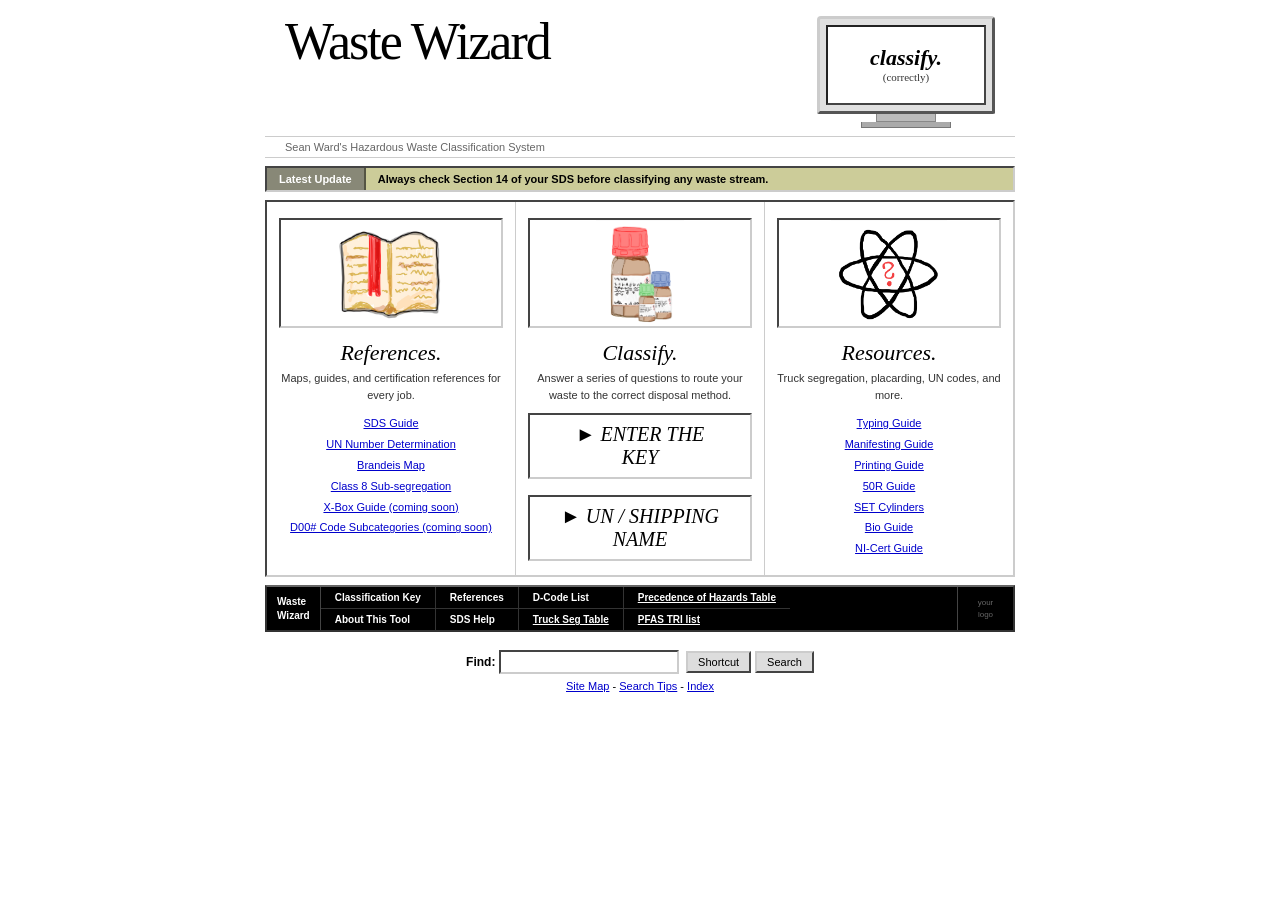
==== index.html @ a20cb72a "Update index.html" ====
<!DOCTYPE html>
<html lang="en">
<head>
  <meta charset="UTF-8">
  <title>Sean Ward's Waste Wizard Sorter</title>
  <link rel="stylesheet" href="style.css">
  <!-- Google tag (gtag.js) -->
<script async src="https://www.googletagmanager.com/gtag/js?id=G-QXPGX8X7R3"></script>
<script>
  window.dataLayer = window.dataLayer || [];
  function gtag(){dataLayer.push(arguments);}
  gtag('js', new Date());

  gtag('config', 'G-QXPGX8X7R3');
</script>
</head>
<body>

<!-- =====================================================
     HOMEPAGE
====================================================== -->
<div id="home">



  <!-- HEADER -->
  <div class="header">
    <div class="site-wordmark">Waste Wizard</div>
    <div class="header-right">
      <div class="screen-box">
        <div class="screen-inner">
          <span class="screen-hello">classify.</span>
          <span class="screen-sub">(correctly)</span>
        </div>
      </div>
      <div class="screen-stand"></div>
      <div class="screen-base"></div>
    </div>
  </div>

  <!-- DATE BAR -->
  <div class="date-bar">Sean Ward's Hazardous Waste Classification System</div>

  <!-- NEWS BAR -->
  <div class="news-bar">
    <div class="news-label">Latest Update</div>
    <div class="news-text">Always check Section 14 of your SDS before classifying any waste stream.</div>
  </div>

<!-- THREE COLUMNS -->
<div class="three-col">

  <!-- References -->
  <div class="col">
    <div class="img-slot">
      <img src="IMG_2340.jpg" style="width:100%; height:100%; object-fit:contain;">
    </div>
    <span class="col-title">References.</span>
    <span class="col-desc">Maps, guides, and certification references for every job.</span>
    <div class="col-links">
      <a href="#" onclick="openImgModal('sdshelp.jpg')">SDS Guide</a>
      <a href="#" onclick="openImgModal('unno.jpg')">UN Number Determination</a>
      <a href="#" onclick="openImgModal('brandeismap.JPG')">Brandeis Map</a>
      <a href="#" onclick="openImgModal('class8guide.jpg')">Class 8 Sub-segregation</a>
      <a href="#" onclick="openImgModal('coming_soon.png')">X-Box Guide (coming soon)</a>
      <a href="#" onclick="openImgModal('coming_soon.png')">D00# Code Subcategories (coming soon)</a>
    </div>
  </div>

  <!-- Classify / Enter -->
  <div class="col">
    <div class="img-slot">
      <img src="IMG_2346.jpg" style="width:100%; height:100%; object-fit:contain;">
    </div>
    <span class="col-title">Classify.</span>
    <span class="col-desc">Answer a series of questions to route your waste to the correct disposal method.</span>
    <div class="enter-wrap">
        <button class="enter-btn" onclick="startApp()">&#9658; ENTER THE KEY</button>
        <br><br>
        <button class="enter-btn" onclick="window.location.href='un-sorter.html'">&#9658; UN / SHIPPING NAME</button>
      </div>
  </div>

  <!-- Resources -->
  <div class="col">
    <div class="img-slot">
      <img src="atom.jpeg" style="width:100%; height:100%; object-fit:contain;">
    </div>
    <span class="col-title">Resources.</span>
    <span class="col-desc">Truck segregation, placarding, UN codes, and more.</span>
    <div class="col-links">
      <a href="#" onclick="openImgModal('typingguide.JPG')"> Typing Guide</a>
      <a href="#" onclick="openImgModal('printingguide.PNG')">Manifesting Guide</a>
      <a href="#" onclick="openImgModal('coming_soon.png')">Printing Guide</a>
      <a href="#" onclick="openImgModal('50r.jpg')">50R Guide</a>
      <a href="#" onclick="openImgModal('cyli.jpg')">SET Cylinders</a>
      <a href="#" onclick="openImgModal('bio.jpg')">Bio Guide</a>
      <a href="#" onclick="openImgModal('nicert.jpg')">NI-Cert Guide</a>
    </div>
  </div>

</div><!-- end three-col -->

  <!-- NAV BAR -->
  <div class="nav-bar">
    <div class="nav-store">
      <span class="nav-store-top">Waste<br>Wizard</span>
    </div>
    <div class="nav-links">
      <div class="nav-col">
        <span class="nav-link" onclick="startApp()">Classification Key</span>
        <span class="nav-link">About This Tool</span>
      </div>
      <div class="nav-col">
        <span class="nav-link" onclick="openImgModal('brandeismap.png')">References</span>
        <span class="nav-link">SDS Help</span>
      </div>
      <div class="nav-col">
        <span class="nav-link">D-Code List</span>
        <a class="nav-link" href="https://www.ecfr.gov/current/title-49/subtitle-B/chapter-I/subchapter-C/part-177/subpart-C/section-177.848" target="_blank">
  Truck Seg Table
</a>
      </div>
      <div class="nav-col">
        <a class="nav-link" href="https://www.ecfr.gov/current/title-49/subtitle-B/chapter-I/subchapter-C/part-173/subpart-A/section-173.2a" target="_blank">
  Precedence of Hazards Table
</a>
        <a class="nav-link" href="https://www.epa.gov/system/files/documents/2025-11/ry_2024_tri_chemical_list.pdf" target="_blank">
  PFAS TRI list
</a>
       </div>
    </div>
    <!-- Logo slot -->
    <div class="nav-logo" id="logo-slot">
      <img id="logo-img" src="">
      <div class="nav-logo-placeholder" id=“?”>your<br>logo</div>
      <input type="file" accept="image/*" onchange="loadImg(this,'logo-img','logo-label')">
    </div>
  </div>

  <!-- SEARCH -->
  <div class="search-bar">
    <label><b>Find:</b>
      <input type="text" placeholder="">
      <button>Shortcut</button><button>Search</button>
    </label>
    <div class="search-links">
      <a href="#">Site Map</a> - <a href="#">Search Tips</a> - <a href="#">Index</a>
    </div>
  </div>

</div><!-- end home -->


<!-- =====================================================
     APP — CLASSIFICATION KEY
====================================================== -->
<div id="app" style="display:none;">

  <div class="app-top-bar">
    <span class="app-top-title">Waste Wizard — Classification Key</span>
    <button class="app-top-btn" onclick="goBack()">◀ Back</button>
    <button class="app-top-btn" onclick="startOver()">↺ Start Over</button>
    <button class="app-top-btn" onclick="goHome()">🏠 Home</button>
  </div>

  <div class="app-wrap">

    <div class="breadcrumb">
      <a href="#" onclick="goHome()">Home</a> &rsaquo; Classification Key
    </div>

    <!-- QUESTION SECTION -->
    <div id="question-section">
      <div class="q-card">
        <div class="q-card-header">
          <span id="q-header-label">Question</span>
          <button id="help-btn" style="display:none;" class="help-link">? Help</button>
        </div>
        <div class="q-body">
          <div class="q-text" id="question"></div>
          <div class="answers" id="answers"></div>
        </div>
      </div>

      <div class="controls">
        <button class="ctrl-btn" onclick="goBack()">◀ Back</button>
        <button class="ctrl-btn" onclick="startOver()">↺ Start Over</button>
        <button class="ctrl-btn" onclick="goHome()">🏠 Home</button>
      </div>
    </div>

    <!-- RESULT SECTION -->
    <div id="result-section" style="display:none;">
      <div class="result-card">
        <div class="result-header">
          <span>✔ Classification Complete</span>
          <span>Result</span>
        </div>
        <div class="result-title-row">
          <span class="result-title" id="result-title"></span>
        </div>
        <div class="result-body">
          <div class="result-left">
            <h3>Disposal Details</h3>
            <div id="result-bullets-container"></div>
          </div>
          <div class="result-right">
            <h3>Notes</h3>
            <div id="result-notes"></div>
            <button class="done-btn" onclick="startOver()">↺ Start Over</button>
          </div>
        </div>
      </div>

      <div class="controls">
        <button class="ctrl-btn" onclick="goBack()">◀ Back</button>
        <button class="ctrl-btn" onclick="startOver()">↺ Start Over</button>
        <button class="ctrl-btn" onclick="goHome()">🏠 Home</button>
      </div>
    </div>

  </div><!-- end app-wrap -->
</div><!-- end app -->


<!-- HELP MODAL -->
<div id="help-modal" style="display:none;">
  <div id="help-box">
    <div id="help-titlebar">
      <span>Help</span>
      <button onclick="closeHelp()">✕</button>
    </div>
    <div id="help-text"></div>
    <div id="help-footer"><button onclick="closeHelp()">Close</button></div>
  </div>
</div>

<!-- IMAGE MODAL -->
<div id="img-modal" style="display:none;" onclick="closeImgModal()">
  <div id="img-modal-box" onclick="event.stopPropagation()">
    <div id="img-modal-titlebar">
      <span>Reference Image</span>
      <button onclick="closeImgModal()">✕</button>
    </div>
    <img id="img-modal-img" src="" alt="Reference">
    <div id="img-modal-footer"><button onclick="closeImgModal()">Close</button></div>
  </div>
</div>

<script src="script.js"></script>
</body>
</html>
---- style.css ----
/* ============================================================
   GLOBAL RESET
============================================================ */
* { box-sizing: border-box; margin: 0; padding: 0; }

body {
  background: #ffffff;
  font-family: Times New Roman, Times, serif;
  font-size: 13px;
  color: #000000;
  max-width: 750px;
  margin: 0 auto !important;
}

a { color: #0000cc; text-decoration: underline; }
a:hover { color: #cc0000; }


/* ============================================================
   HOMEPAGE — HEADER
============================================================ */
.header {
  padding: 16px 20px 8px 20px;
  display: flex;
  align-items: flex-start;
  justify-content: space-between;
  border-bottom: 1px solid #cccccc;
}

.site-wordmark {
  font-family: Times New Roman, Times, serif;
  font-size: 52px;
  font-weight: normal;
  color: #000000;
  line-height: 1;
  letter-spacing: -2px;
}

.header-right { text-align: center; }

.screen-box {
  display: inline-block;
  border: 3px solid #999999;
  border-top-color: #cccccc;
  border-left-color: #cccccc;
  border-right-color: #555555;
  border-bottom-color: #555555;
  background: #e0e0e0;
  padding: 6px;
  border-radius: 4px 4px 2px 2px;
}

.screen-inner {
  background: #ffffff;
  border: 2px solid #444444;
  border-top-color: #222222;
  border-left-color: #222222;
  width: 160px;
  height: 80px;
  display: flex;
  flex-direction: column;
  align-items: center;
  justify-content: center;
}

.screen-hello {
  font-family: Times New Roman, serif;
  font-size: 22px;
  font-style: italic;
  font-weight: bold;
  color: #000;
  line-height: 1;
}

.screen-sub {
  font-family: Times New Roman, serif;
  font-size: 11px;
  color: #333;
  margin-top: 2px;
}

.screen-stand {
  width: 60px;
  height: 8px;
  background: #bbbbbb;
  border: 1px solid #888;
  border-top: none;
  margin: 0 auto;
}

.screen-base {
  width: 90px;
  height: 6px;
  background: #aaaaaa;
  border: 1px solid #777;
  border-top: none;
  margin: 0 auto;
}

/* ============================================================
   HOMEPAGE — DATE BAR
============================================================ */
.date-bar {
  padding: 4px 20px;
  font-family: Geneva, Arial, sans-serif;
  font-size: 11px;
  color: #666666;
  border-bottom: 1px solid #cccccc;
}

/* ============================================================
   HOMEPAGE — NEWS BAR
============================================================ */
.news-bar {
  margin: 8px 0;
  border: 2px solid #888888;
  border-top-color: #444444;
  border-left-color: #444444;
  border-right-color: #cccccc;
  border-bottom-color: #cccccc;
  display: flex;
  overflow: hidden;
}

.news-label {
  background: #888877;
  color: #ffffff;
  font-family: Geneva, Arial, sans-serif;
  font-size: 11px;
  font-weight: bold;
  padding: 5px 12px;
  white-space: nowrap;
  border-right: 2px solid #555544;
}

.news-text {
  background: #cccc99;
  flex: 1;
  padding: 5px 12px;
  font-family: Geneva, Arial, sans-serif;
  font-size: 11px;
  font-weight: bold;
  color: #000000;
}

/* ============================================================
   HOMEPAGE — THREE COLUMNS
============================================================ */
.three-col {
  display: flex;
  margin: 0;
  border: 2px solid #888888;
  border-top-color: #444444;
  border-left-color: #444444;
  border-right-color: #cccccc;
  border-bottom-color: #cccccc;
  background: #ffffff;
}

.col {
  flex: 1;
  text-align: center;
  padding: 16px 12px 14px;
  border-right: 1px solid #cccccc;
}

.col:last-child { border-right: none; }

/* Image upload slot */
.img-slot {
  width: 100%;
  height: 110px;
  border: 2px solid #888888;
  border-top-color: #444444;
  border-left-color: #444444;
  border-right-color: #cccccc;
  border-bottom-color: #cccccc;
  background: none;
  display: flex;
  flex-direction: column;
  align-items: center;
  justify-content: center;
  margin-bottom: 12px;
  overflow: hidden;
  position: relative;
  cursor: pointer;
}

.img-slot img {
  width: 100%;
  height: 100%;
  object-fit: contain;
  display: block;
}

.img-slot-label {
  font-family: Geneva, Arial, sans-serif;
  font-size: 10px;
  color: #999999;
  text-align: center;
  pointer-events: none;
  line-height: 1.6;
}

.img-slot input[type=file] {
  position: absolute;
  top: 0; left: 0;
  width: 100%; height: 100%;
  opacity: 0;
  cursor: pointer;
}

.col-title {
  font-family: Times New Roman, serif;
  font-size: 22px;
  font-style: italic;
  font-weight: normal;
  color: #000000;
  display: block;
  margin-bottom: 4px;
}

.col-desc {
  font-family: Geneva, Arial, sans-serif;
  font-size: 11px;
  color: #333333;
  line-height: 1.5;
  margin-bottom: 10px;
  display: block;
}

.col-links { text-align: center; }

.col-links a {
  display: block;
  font-family: Geneva, Arial, sans-serif;
  font-size: 11px;
  color: #0000cc;
  line-height: 1.9;
  text-decoration: underline;
}

.col-links a:hover { color: #cc0000; }

/* ENTER button — big glossy red */
.enter-wrap { margin-top: 8px; }

.enter-btn {
  padding: 8px 26px;
  font-family: Times New Roman, serif;
  font-size: 20px;
  font-style: italic;
  font-weight: normal;
  color: #000000;
  background: #ffffff;
  border: 2px solid #888888;
  border-top-color: #444444;
  border-left-color: #444444;
  border-right-color: #cccccc;
  border-bottom-color: #cccccc;
  cursor: pointer;
}

.enter-btn:hover {
  background: #f0f0ff;
  color: #000066;
}

.enter-btn:active {
  border-top-color: #cccccc;
  border-left-color: #cccccc;
  border-right-color: #444444;
  border-bottom-color: #444444;
  transform: translateY(1px);
}

/* ============================================================
   HOMEPAGE — NAV BAR
============================================================ */
.nav-bar {
  margin: 8px 0;
  background: #000000;
  border: 2px solid #333333;
  border-top-color: #666666;
  display: flex;
  align-items: stretch;
}

.nav-store {
  padding: 6px 10px;
  border-right: 1px solid #444444;
  display: flex;
  align-items: center;
}

.nav-store-top {
  color: #ffffff;
  font-family: Geneva, Arial, sans-serif;
  font-size: 10px;
  font-weight: bold;
  line-height: 1.4;
}

.nav-links {
  flex: 1;
  display: flex;
  align-items: stretch;
}

.nav-col {
  display: flex;
  flex-direction: column;
  border-right: 1px solid #333333;
}

.nav-col:last-child { border-right: none; }

.nav-link {
  color: #ffffff;
  font-family: Geneva, Arial, sans-serif;
  font-size: 10px;
  font-weight: bold;
  padding: 5px 14px;
  border-bottom: 1px solid #333333;
  white-space: nowrap;
  cursor: pointer;
  background: #000000;
  display: block;
}

.nav-link:last-child { border-bottom: none; }
.nav-link:hover { background: #222244; }

/* Logo slot */
.nav-logo {
  display: flex;
  align-items: center;
  justify-content: center;
  padding: 4px 10px;
  border-left: 1px solid #444444;
  min-width: 56px;
  position: relative;
  cursor: pointer;
}

.nav-logo img {
  max-width: 44px;
  max-height: 38px;
  object-fit: contain;
  display: none;
}

.nav-logo-placeholder {
  font-family: Geneva, Arial, sans-serif;
  font-size: 8px;
  color: #666666;
  text-align: center;
  line-height: 1.4;
  pointer-events: none;
}

.nav-logo input[type=file] {
  position: absolute;
  top: 0; left: 0;
  width: 100%; height: 100%;
  opacity: 0;
  cursor: pointer;
}

/* ============================================================
   HOMEPAGE — SEARCH BAR
============================================================ */
.search-bar {
  text-align: center;
  padding: 10px 20px 14px;
  font-family: Geneva, Arial, sans-serif;
  font-size: 12px;
  color: #000;
}

.search-bar input {
  border: 2px solid #888888;
  border-top-color: #444444;
  border-left-color: #444444;
  border-right-color: #cccccc;
  border-bottom-color: #cccccc;
  padding: 3px 6px;
  font-size: 12px;
  width: 180px;
  font-family: Geneva, Arial, sans-serif;
}

.search-bar button {
  border: 2px solid #888888;
  border-top-color: #cccccc;
  border-left-color: #cccccc;
  border-right-color: #444444;
  border-bottom-color: #444444;
  background: #dddddd;
  padding: 3px 10px;
  font-family: Geneva, Arial, sans-serif;
  font-size: 11px;
  cursor: pointer;
  margin-left: 4px;
}

.search-bar button:active {
  border-top-color: #444444;
  border-left-color: #444444;
  border-right-color: #cccccc;
  border-bottom-color: #cccccc;
}

.search-links {
  margin-top: 6px;
  font-size: 11px;
}

.search-links a {
  color: #0000cc;
  font-family: Geneva, Arial, sans-serif;
}

/* ============================================================
   APP — CLASSIFICATION KEY
============================================================ */
#app {
  background: #ffffff;
  min-height: 100vh;
}

.app-top-bar {
  background: #000000;
  display: flex;
  align-items: stretch;
  border-bottom: 2px solid #444444;
}

.app-top-title {
  color: #ffffff;
  font-family: Times New Roman, serif;
  font-size: 18px;
  font-style: italic;
  padding: 7px 16px;
  flex: 1;
}

.app-top-btn {
  color: #ffffff;
  font-family: Geneva, Arial, sans-serif;
  font-size: 10px;
  font-weight: bold;
  padding: 7px 14px;
  border: none;
  border-left: 1px solid #444444;
  background: #000000;
  cursor: pointer;
  white-space: nowrap;
}

.app-top-btn:hover { background: #222244; }

.app-wrap {
  max-width: 680px;
  margin: 20px auto;
  padding: 0 20px 40px;
}

/* Breadcrumb */
.breadcrumb {
  font-family: Geneva, Arial, sans-serif;
  font-size: 10px;
  color: #888888;
  margin-bottom: 12px;
}

.breadcrumb a { color: #0000cc; }

/* Question card */
.q-card {
  border: 2px solid #888888;
  border-top-color: #444444;
  border-left-color: #444444;
  border-right-color: #cccccc;
  border-bottom-color: #cccccc;
  background: #ffffff;
  margin-bottom: 12px;
}

.q-card-header {
  background: #888877;
  color: #ffffff;
  font-family: Geneva, Arial, sans-serif;
  font-size: 11px;
  font-weight: bold;
  padding: 4px 10px;
  display: flex;
  justify-content: space-between;
  align-items: center;
}

.help-link {
  background: none;
  border: 1px solid #ccccaa;
  color: #ffffff;
  font-family: Geneva, Arial, sans-serif;
  font-size: 10px;
  padding: 1px 8px;
  cursor: pointer;
  font-weight: normal;
}

.help-link:hover { background: rgba(255,255,255,0.15); }

.q-body { padding: 16px 16px 14px; }

.q-text {
  font-family: Times New Roman, serif;
  font-size: 20px;
  font-style: italic;
  color: #000000;
  margin-bottom: 14px;
  line-height: 1.4;
}

/* Answer buttons — cream, classic beveled, clearly readable */
.answers {
  display: flex;
  flex-direction: column;
  gap: 6px;
}

.answer-btn {
  display: block;
  width: 100%;
  text-align: left;
  padding: 9px 14px;
  font-family: Geneva, Arial, sans-serif;
  font-size: 12px;
  font-weight: bold;
  color: #000000;
  background: #e8e8d8;
  border: 2px solid #888888;
  border-top-color: #ffffff;
  border-left-color: #ffffff;
  border-right-color: #555555;
  border-bottom-color: #555555;
  cursor: pointer;
  text-align: left;
}

.answer-btn:hover {
  background: #ddddef;
  color: #000066;
}

.answer-btn:active {
  border-top-color: #555555;
  border-left-color: #555555;
  border-right-color: #ffffff;
  border-bottom-color: #ffffff;
  background: #ccccdd;
}

/* Controls row */
.controls {
  display: flex;
  gap: 8px;
  margin-top: 6px;
  align-items: center;
}

.ctrl-btn {
  padding: 4px 14px;
  font-family: Geneva, Arial, sans-serif;
  font-size: 11px;
  font-weight: bold;
  color: #000000;
  background: #dddddd;
  border: 2px solid #888888;
  border-top-color: #cccccc;
  border-left-color: #cccccc;
  border-right-color: #444444;
  border-bottom-color: #444444;
  cursor: pointer;
}

.ctrl-btn:active {
  border-top-color: #444444;
  border-left-color: #444444;
  border-right-color: #cccccc;
  border-bottom-color: #cccccc;
}

/* Result card */
.result-card {
  border: 2px solid #888888;
  border-top-color: #444444;
  border-left-color: #444444;
  border-right-color: #cccccc;
  border-bottom-color: #cccccc;
  background: #ffffff;
  margin-bottom: 14px;
}

.result-header {
  background: #000080;
  color: #ffffff;
  font-family: Geneva, Arial, sans-serif;
  font-size: 11px;
  font-weight: bold;
  padding: 4px 10px;
  display: flex;
  justify-content: space-between;
}

.result-title-row {
  padding: 12px 16px 8px;
  border-bottom: 1px solid #cccccc;
}

.result-title {
  font-family: Times New Roman, serif;
  font-size: 26px;
  font-style: italic;
  color: #000080;
  display: block;
}

.result-body {
  display: flex;
}

.result-left {
  flex: 2;
  padding: 12px 16px;
  border-right: 1px solid #cccccc;
}

.result-right {
  flex: 1;
  padding: 12px 16px;
  background: #f8f8f4;
}

.result-left h3,
.result-right h3 {
  font-family: Geneva, Arial, sans-serif;
  font-size: 10px;
  font-weight: bold;
  text-transform: uppercase;
  letter-spacing: 1px;
  color: #888877;
  border-bottom: 1px solid #cccccc;
  padding-bottom: 4px;
  margin-bottom: 8px;
}

#result-bullets {
  list-style: none;
  padding: 0;
}

#result-bullets li {
  font-family: Geneva, Arial, sans-serif;
  font-size: 11px;
  padding: 4px 0;
  border-bottom: 1px dotted #cccccc;
  color: #000000;
  line-height: 1.5;
}

#result-bullets li:last-child { border-bottom: none; }

.result-right p,
.result-right div {
  font-family: Geneva, Arial, sans-serif;
  font-size: 11px;
  color: #333333;
  line-height: 1.6;
  margin-bottom: 8px;
}

.done-btn {
  display: inline-block;
  padding: 5px 16px;
  font-family: Geneva, Arial, sans-serif;
  font-size: 11px;
  font-weight: bold;
  color: #ffffff;
  background: linear-gradient(180deg, #4477ff 0%, #0000cc 40%, #000099 100%);
  border: 2px solid #0000aa;
  border-top-color: #8888ff;
  border-left-color: #8888ff;
  cursor: pointer;
  margin-top: 4px;
}

.done-btn:hover { background: linear-gradient(180deg, #6699ff 0%, #2222ee 40%, #0000bb 100%); }

/* ============================================================
   HELP MODAL
============================================================ */
#help-modal {
  position: fixed;
  top: 0; left: 0;
  width: 100%; height: 100%;
  background: rgba(0,0,0,0.45);
  display: flex;
  justify-content: center;
  align-items: center;
  z-index: 999;
}

#help-box {
  background: #ffffff;
  border: 2px solid #888888;
  border-top-color: #444444;
  border-left-color: #444444;
  border-right-color: #cccccc;
  border-bottom-color: #cccccc;
  width: 380px;
  box-shadow: 4px 4px 12px rgba(0,0,0,0.3);
}

#help-titlebar {
  background: #888877;
  color: #ffffff;
  font-family: Geneva, Arial, sans-serif;
  font-size: 11px;
  font-weight: bold;
  padding: 4px 10px;
  display: flex;
  justify-content: space-between;
  align-items: center;
}

#help-titlebar button {
  background: none;
  border: 1px solid #aaaaaa;
  color: #ffffff;
  font-size: 10px;
  padding: 1px 6px;
  cursor: pointer;
}

#help-text {
  padding: 14px 16px;
  font-family: Geneva, Arial, sans-serif;
  font-size: 12px;
  line-height: 1.6;
  color: #000000;
}

#help-footer {
  padding: 0 16px 12px;
  text-align: right;
}

#help-footer button {
  padding: 4px 14px;
  font-family: Geneva, Arial, sans-serif;
  font-size: 11px;
  background: #dddddd;
  border: 2px solid #888888;
  border-top-color: #cccccc;
  border-left-color: #cccccc;
  border-right-color: #444444;
  border-bottom-color: #444444;
  cursor: pointer;
}

/* ============================================================
   IMAGE MODAL
============================================================ */
#img-modal {
  position: fixed;
  top: 0; left: 0;
  width: 100%; height: 100%;
  background: rgba(0,0,0,0.55);
  display: flex;
  justify-content: center;
  align-items: center;
  z-index: 999;
}

#img-modal-box {
  background: #ffffff;
  border: 2px solid #888888;
  border-top-color: #444444;
  border-left-color: #444444;
  border-right-color: #cccccc;
  border-bottom-color: #cccccc;
  width: 540px;
  max-height: 82vh;
  overflow-y: auto;
  box-shadow: 4px 4px 14px rgba(0,0,0,0.35);
}

#img-modal-titlebar {
  background: #888877;
  color: #ffffff;
  font-family: Geneva, Arial, sans-serif;
  font-size: 11px;
  font-weight: bold;
  padding: 4px 10px;
  display: flex;
  justify-content: space-between;
  align-items: center;
  position: sticky;
  top: 0;
}

#img-modal-titlebar button {
  background: none;
  border: 1px solid #aaaaaa;
  color: #ffffff;
  font-size: 10px;
  padding: 1px 6px;
  cursor: pointer;
}

#img-modal-img {
  max-width: 100%;
  display: block;
  padding: 12px;
}

#img-modal-footer {
  padding: 0 12px 12px;
  text-align: right;
}

#img-modal-footer button {
  padding: 4px 14px;
  font-family: Geneva, Arial, sans-serif;
  font-size: 11px;
  background: #dddddd;
  border: 2px solid #888888;
  border-top-color: #cccccc;
  border-left-color: #cccccc;
  border-right-color: #444444;
  border-bottom-color: #444444;
  cursor: pointer;
}


/* ============================================================
   FACILITY TABS
============================================================ */
.tabs {
  display: flex;
  border-bottom: 2px solid #000080;
  padding: 0 16px;
  margin-top: 8px;
}

.tab {
  padding: 5px 16px;
  font-family: Geneva, Arial, sans-serif;
  font-size: 11px;
  font-weight: bold;
  cursor: pointer;
  background: #dddddd;
  border: 2px solid #888;
  border-top-color: #cccccc;
  border-left-color: #cccccc;
  border-right-color: #444444;
  border-bottom: none;
  color: #444444;
  margin-right: 3px;
  position: relative;
  top: 2px;
}

.tab.active {
  background: #ffffff;
  color: #000080;
  border-top-color: #444444;
  border-left-color: #444444;
  border-right-color: #cccccc;
  z-index: 1;
}

.tab:hover:not(.active) {
  background: #ccccee;
  color: #000066;
}

.tab-content {
  display: none;
  padding: 12px 16px;
}

.tab-content.active {
  display: block;
}

.facility-label {
  font-family: Geneva, Arial, sans-serif;
  font-size: 10px;
  text-transform: uppercase;
  letter-spacing: 1px;
  color: #888877;
  border-bottom: 1px solid #cccccc;
  padding-bottom: 4px;
  margin-bottom: 8px;
  font-weight: bold;
}

.tab-content ul {
  list-style: none;
  padding: 0;
}

.tab-content ul li {
  font-family: Geneva, Arial, sans-serif;
  font-size: 11px;
  padding: 4px 0;
  border-bottom: 1px dotted #cccccc;
  line-height: 1.5;
  color: #000000;
}

.tab-content ul li:last-child {
  border-bottom: none;
}

.side-by-side {
  display: flex;
  gap: 0;
}

.side-by-side .sbs-col {
  flex: 1;
  padding: 0 12px;
  border-right: 1px solid #cccccc;
}

.side-by-side .sbs-col:last-child {
  border-right: none;
}
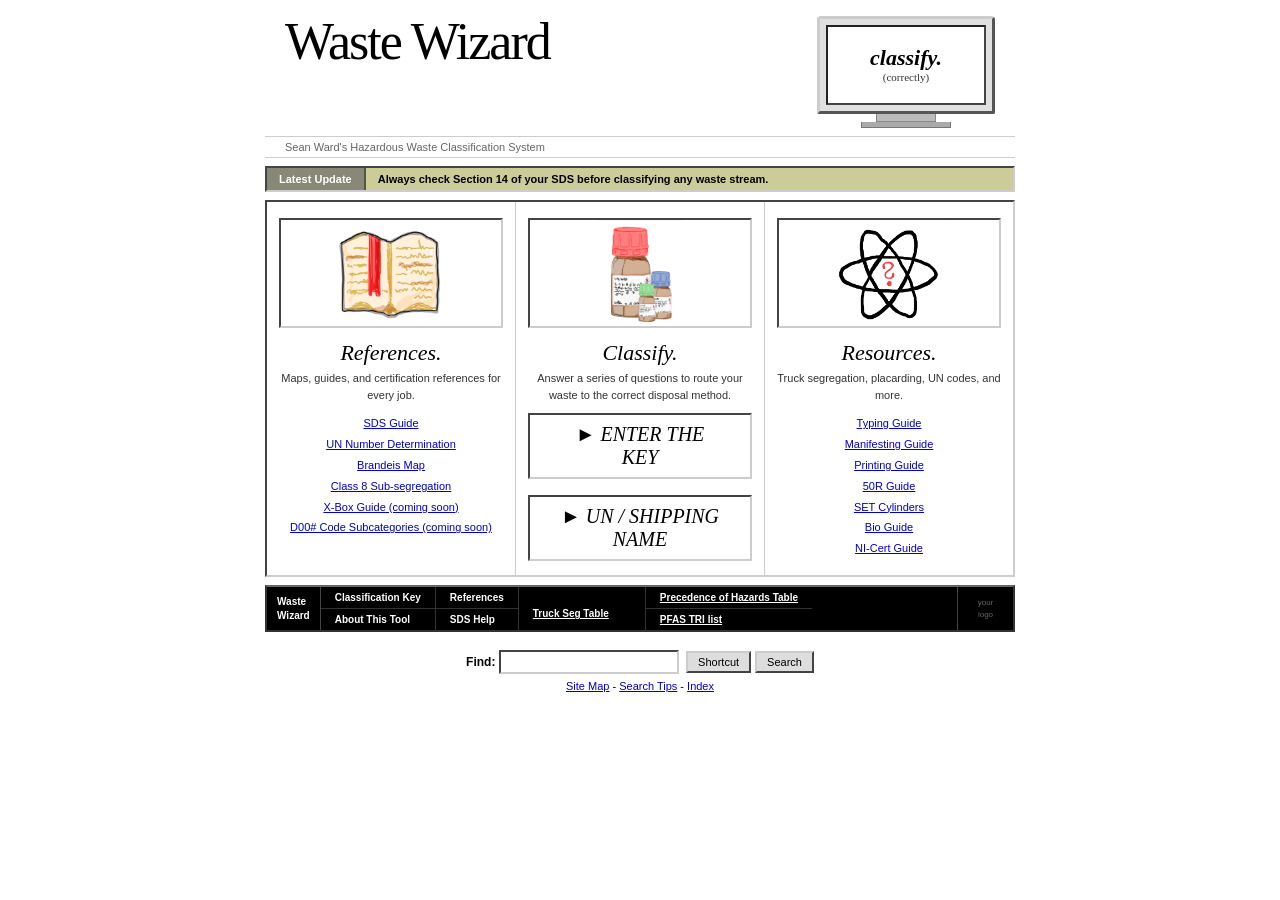
==== commit 5a63971b: "Update index.html" ====
--- a/index.html
+++ b/index.html
@@ -116,7 +116,7 @@
         <span class="nav-link">SDS Help</span>
       </div>
       <div class="nav-col">
-        <span class="nav-link">D-Code List</span>
+        <span class="https://triumvirate-my.sharepoint.com/:x:/p/sean_ward/IQAOlCQzcvkDTru_jTFC8PUJAQIB-U_YaD9LpfjOpoGh-JY?e=9PpBV2">SET Lab Pack Template</span>
         <a class="nav-link" href="https://www.ecfr.gov/current/title-49/subtitle-B/chapter-I/subchapter-C/part-177/subpart-C/section-177.848" target="_blank">
   Truck Seg Table
 </a>
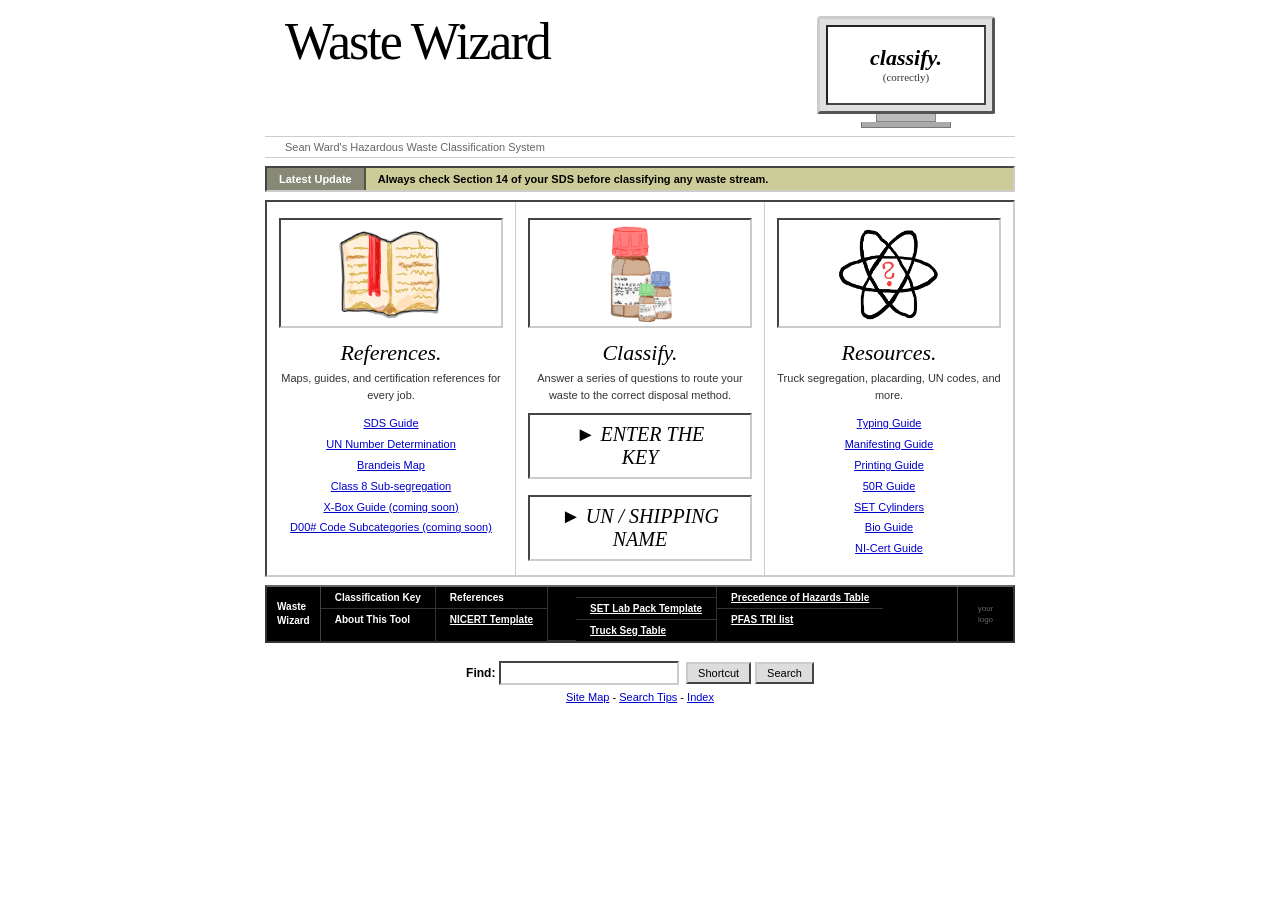
==== commit eacad31f: "Update index.html" ====
--- a/index.html
+++ b/index.html
@@ -113,10 +113,12 @@
       </div>
       <div class="nav-col">
         <span class="nav-link" onclick="openImgModal('brandeismap.png')">References</span>
-        <span class="nav-link">SDS Help</span>
-      </div>
-      <div class="nav-col">
-        <span class="https://triumvirate-my.sharepoint.com/:x:/p/sean_ward/IQAOlCQzcvkDTru_jTFC8PUJAQIB-U_YaD9LpfjOpoGh-JY?e=9PpBV2">SET Lab Pack Template</span>
+        <a class="nav-link" href="blob:https://outlook.cloud.microsoft/e79a7976-a859-4af8-bb26-86d32087d09a" target="_blank">
+  NICERT Template
+      </div>
+      <div class="nav-col">
+        <a class="nav-link" href="https://triumvirate-my.sharepoint.com/:x:/p/sean_ward/IQAOlCQzcvkDTru_jTFC8PUJAQIB-U_YaD9LpfjOpoGh-JY?e=9PpBV2" target="_blank">
+  SET Lab Pack Template
         <a class="nav-link" href="https://www.ecfr.gov/current/title-49/subtitle-B/chapter-I/subchapter-C/part-177/subpart-C/section-177.848" target="_blank">
   Truck Seg Table
 </a>
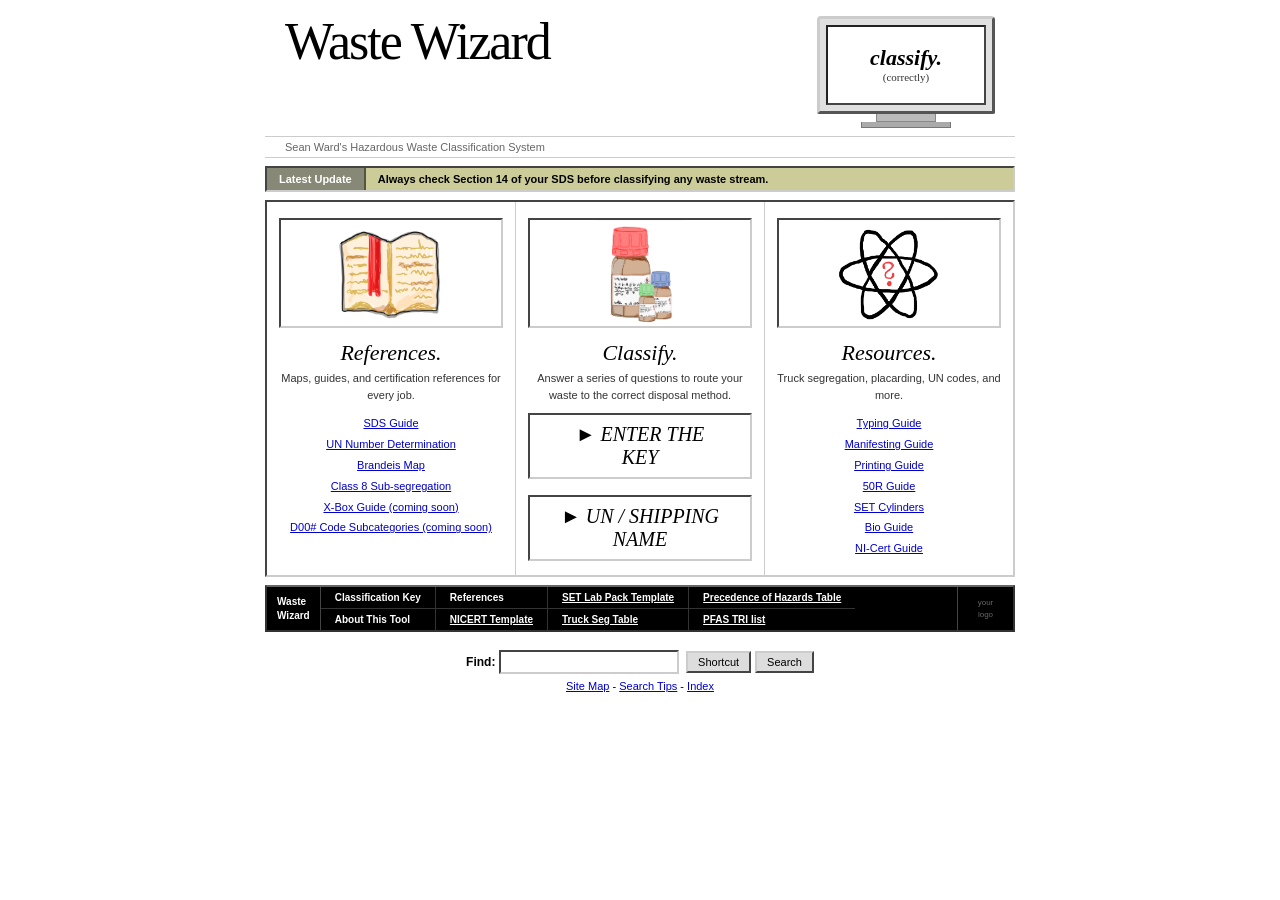
==== commit 8d2c7fc9: "Update index.html" ====
--- a/index.html
+++ b/index.html
@@ -102,43 +102,35 @@
 </div><!-- end three-col -->
 
   <!-- NAV BAR -->
-  <div class="nav-bar">
-    <div class="nav-store">
-      <span class="nav-store-top">Waste<br>Wizard</span>
-    </div>
-    <div class="nav-links">
-      <div class="nav-col">
-        <span class="nav-link" onclick="startApp()">Classification Key</span>
-        <span class="nav-link">About This Tool</span>
-      </div>
-      <div class="nav-col">
-        <span class="nav-link" onclick="openImgModal('brandeismap.png')">References</span>
-        <a class="nav-link" href="blob:https://outlook.cloud.microsoft/e79a7976-a859-4af8-bb26-86d32087d09a" target="_blank">
-  NICERT Template
-      </div>
-      <div class="nav-col">
-        <a class="nav-link" href="https://triumvirate-my.sharepoint.com/:x:/p/sean_ward/IQAOlCQzcvkDTru_jTFC8PUJAQIB-U_YaD9LpfjOpoGh-JY?e=9PpBV2" target="_blank">
-  SET Lab Pack Template
-        <a class="nav-link" href="https://www.ecfr.gov/current/title-49/subtitle-B/chapter-I/subchapter-C/part-177/subpart-C/section-177.848" target="_blank">
-  Truck Seg Table
-</a>
-      </div>
-      <div class="nav-col">
-        <a class="nav-link" href="https://www.ecfr.gov/current/title-49/subtitle-B/chapter-I/subchapter-C/part-173/subpart-A/section-173.2a" target="_blank">
-  Precedence of Hazards Table
-</a>
-        <a class="nav-link" href="https://www.epa.gov/system/files/documents/2025-11/ry_2024_tri_chemical_list.pdf" target="_blank">
-  PFAS TRI list
-</a>
-       </div>
-    </div>
-    <!-- Logo slot -->
-    <div class="nav-logo" id="logo-slot">
-      <img id="logo-img" src="">
-      <div class="nav-logo-placeholder" id=“?”>your<br>logo</div>
-      <input type="file" accept="image/*" onchange="loadImg(this,'logo-img','logo-label')">
-    </div>
-  </div>
+<div class="nav-bar">
+  <div class="nav-store">
+    <span class="nav-store-top">Waste<br>Wizard</span>
+  </div>
+  <div class="nav-links">
+    <div class="nav-col">
+      <span class="nav-link" onclick="startApp()">Classification Key</span>
+      <span class="nav-link">About This Tool</span>
+    </div>
+    <div class="nav-col">
+      <span class="nav-link" onclick="openImgModal('brandeismap.png')">References</span>
+      <a class="nav-link" href="blob:https://outlook.cloud.microsoft/e79a7976-a859-4af8-bb26-86d32087d09a" target="_blank">NICERT Template</a>
+    </div>
+    <div class="nav-col">
+      <a class="nav-link" href="https://triumvirate-my.sharepoint.com/:x:/p/sean_ward/IQAOlCQzcvkDTru_jTFC8PUJAQIB-U_YaD9LpfjOpoGh-JY?e=9PpBV2" target="_blank">SET Lab Pack Template</a>
+      <a class="nav-link" href="https://www.ecfr.gov/current/title-49/subtitle-B/chapter-I/subchapter-C/part-177/subpart-C/section-177.848" target="_blank">Truck Seg Table</a>
+    </div>
+    <div class="nav-col">
+      <a class="nav-link" href="https://www.ecfr.gov/current/title-49/subtitle-B/chapter-I/subchapter-C/part-173/subpart-A/section-173.2a" target="_blank">Precedence of Hazards Table</a>
+      <a class="nav-link" href="https://www.epa.gov/system/files/documents/2025-11/ry_2024_tri_chemical_list.pdf" target="_blank">PFAS TRI list</a>
+    </div>
+  </div>
+  <!-- Logo slot -->
+  <div class="nav-logo" id="logo-slot">
+    <img id="logo-img" src="">
+    <div class="nav-logo-placeholder" id="logo-label">your<br>logo</div>
+    <input type="file" accept="image/*" onchange="loadImg(this,'logo-img','logo-label')">
+  </div>
+</div>
 
   <!-- SEARCH -->
   <div class="search-bar">
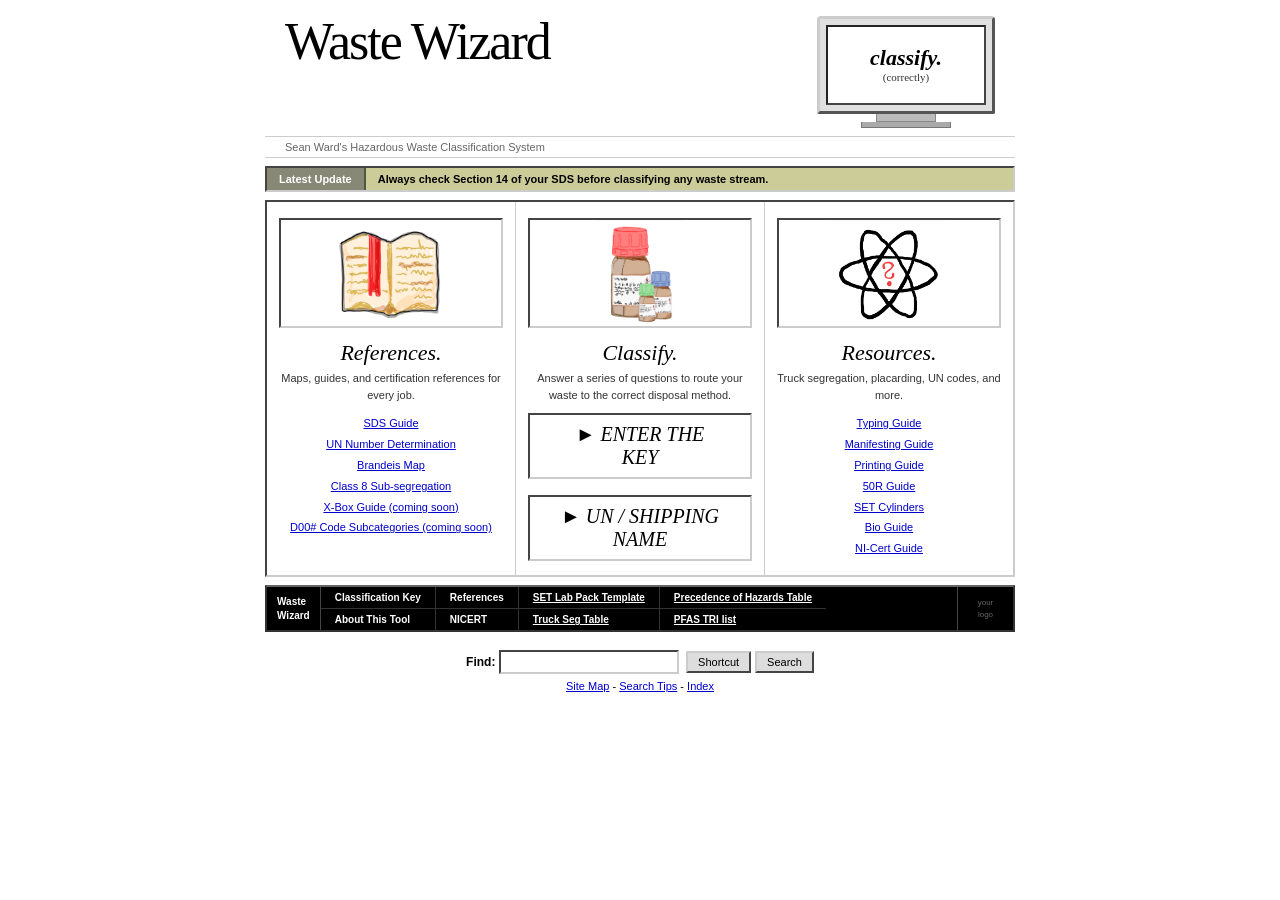
==== commit 2e70174e: "Update index.html" ====
--- a/index.html
+++ b/index.html
@@ -113,7 +113,7 @@
     </div>
     <div class="nav-col">
       <span class="nav-link" onclick="openImgModal('brandeismap.png')">References</span>
-      <a class="nav-link" href="blob:https://outlook.cloud.microsoft/e79a7976-a859-4af8-bb26-86d32087d09a" target="_blank">NICERT Template</a>
+      <span class="nav-link" onclick="openImgModal('new Ross NI cert.pdf')">NICERT</span>
     </div>
     <div class="nav-col">
       <a class="nav-link" href="https://triumvirate-my.sharepoint.com/:x:/p/sean_ward/IQAOlCQzcvkDTru_jTFC8PUJAQIB-U_YaD9LpfjOpoGh-JY?e=9PpBV2" target="_blank">SET Lab Pack Template</a>
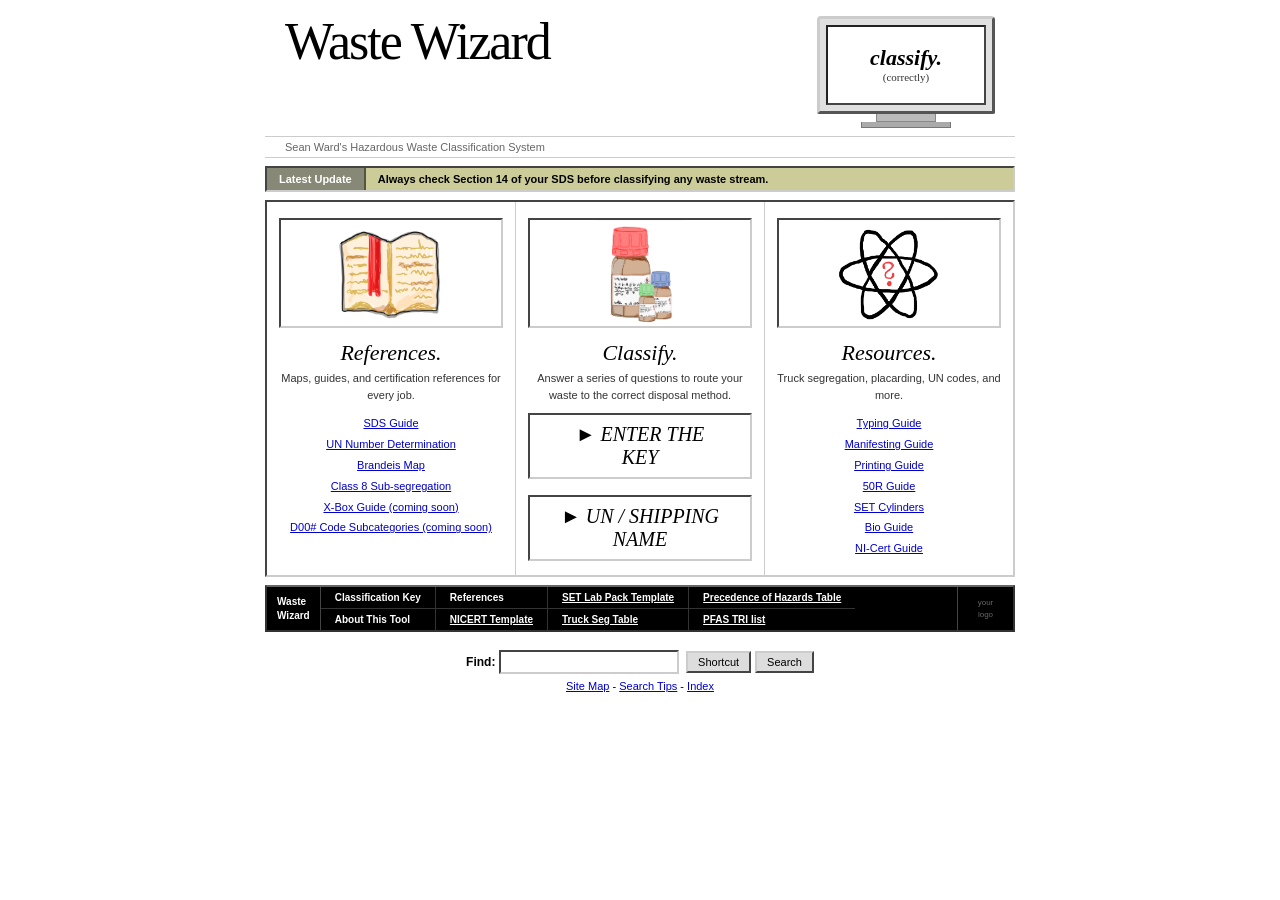
==== commit 756a9865: "Update index.html" ====
--- a/index.html
+++ b/index.html
@@ -113,7 +113,7 @@
     </div>
     <div class="nav-col">
       <span class="nav-link" onclick="openImgModal('brandeismap.png')">References</span>
-      <span class="nav-link" onclick="openImgModal('new Ross NI cert.pdf')">NICERT</span>
+      <a class="nav-link" href="new Ross NI cert.pdf" target="_blank">NICERT Template</a>
     </div>
     <div class="nav-col">
       <a class="nav-link" href="https://triumvirate-my.sharepoint.com/:x:/p/sean_ward/IQAOlCQzcvkDTru_jTFC8PUJAQIB-U_YaD9LpfjOpoGh-JY?e=9PpBV2" target="_blank">SET Lab Pack Template</a>
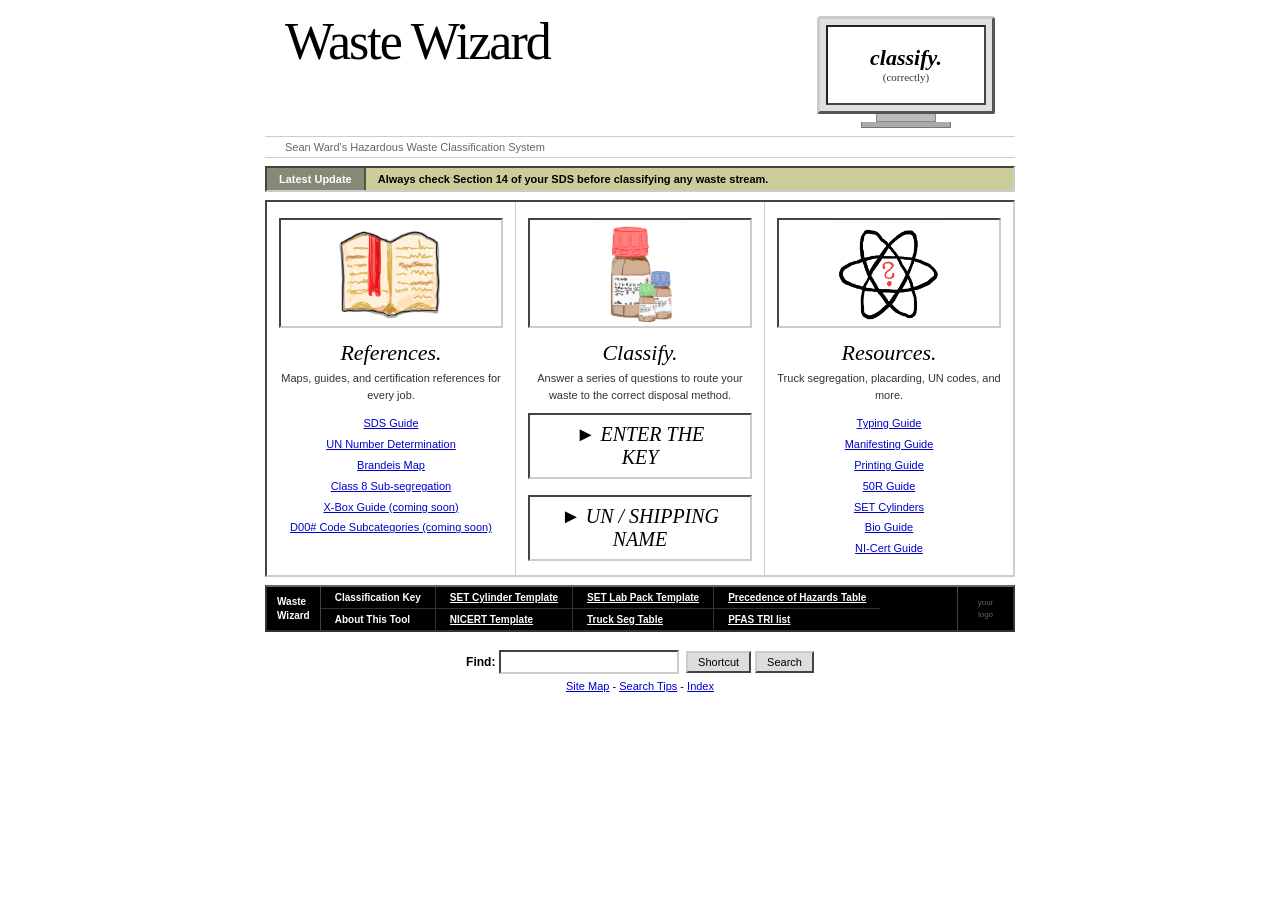
==== commit 26d32faf: "Update index.html" ====
--- a/index.html
+++ b/index.html
@@ -112,7 +112,7 @@
       <span class="nav-link">About This Tool</span>
     </div>
     <div class="nav-col">
-      <span class="nav-link" onclick="openImgModal('brandeismap.png')">References</span>
+      <a class="nav-link" href="https://triumvirate-my.sharepoint.com/:x:/p/sean_ward/IQAZcVRCcBDISIjkY9qTZQNgATA5EVXTz20oWTsfNhRJ6cw?e=qPlPCj" target="_blank">SET Cylinder Template</a>
       <a class="nav-link" href="new Ross NI cert.pdf" target="_blank">NICERT Template</a>
     </div>
     <div class="nav-col">
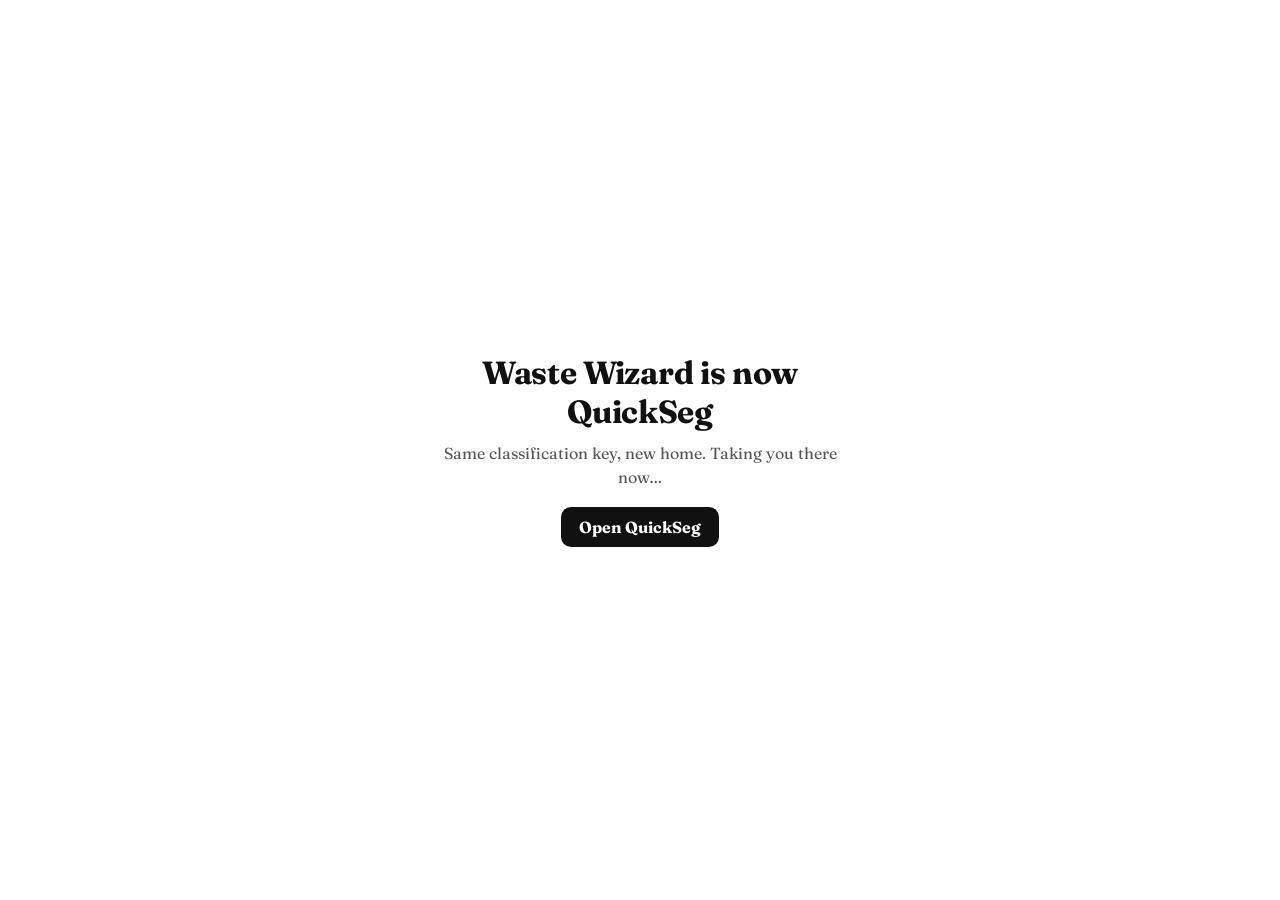
==== commit 0d11186b: "Add files via upload" ====
--- a/index.html
+++ b/index.html
@@ -1,247 +1,28 @@
-<!DOCTYPE html>
+<!doctype html>
 <html lang="en">
 <head>
-  <meta charset="UTF-8">
-  <title>Sean Ward's Waste Wizard Sorter</title>
-  <link rel="stylesheet" href="style.css">
-  <!-- Google tag (gtag.js) -->
-<script async src="https://www.googletagmanager.com/gtag/js?id=G-QXPGX8X7R3"></script>
-<script>
-  window.dataLayer = window.dataLayer || [];
-  function gtag(){dataLayer.push(arguments);}
-  gtag('js', new Date());
-
-  gtag('config', 'G-QXPGX8X7R3');
-</script>
+<meta charset="utf-8">
+<meta name="viewport" content="width=device-width, initial-scale=1">
+<title>Waste Wizard has moved</title>
+<meta http-equiv="refresh" content="2; url=https://quickseg.seanmichaelward.com/?from=waste-wizard#piece">
+<link rel="canonical" href="https://quickseg.seanmichaelward.com/">
+<link rel="preconnect" href="https://fonts.googleapis.com">
+<link rel="preconnect" href="https://fonts.gstatic.com" crossorigin>
+<link href="https://fonts.googleapis.com/css2?family=Fraunces:opsz,wght@9..144,500;9..144,700&display=swap" rel="stylesheet">
+<style>
+  body { font-family: 'Fraunces', Georgia, serif; margin: 0; min-height: 100vh; display: flex; align-items: center; justify-content: center; color: #111; background: #fff; }
+  main { max-width: 440px; padding: 0 16px; text-align: center; }
+  h1 { font-size: 2rem; margin: 0 0 10px; letter-spacing: -0.01em; }
+  p { color: #555; line-height: 1.5; margin: 0 0 18px; }
+  a.go { display: inline-block; padding: 10px 18px; border-radius: 10px; background: #111; color: #fff; text-decoration: none; font-weight: 700; }
+</style>
 </head>
 <body>
-
-<!-- =====================================================
-     HOMEPAGE
-====================================================== -->
-<div id="home">
-
-
-
-  <!-- HEADER -->
-  <div class="header">
-    <div class="site-wordmark">Waste Wizard</div>
-    <div class="header-right">
-      <div class="screen-box">
-        <div class="screen-inner">
-          <span class="screen-hello">classify.</span>
-          <span class="screen-sub">(correctly)</span>
-        </div>
-      </div>
-      <div class="screen-stand"></div>
-      <div class="screen-base"></div>
-    </div>
-  </div>
-
-  <!-- DATE BAR -->
-  <div class="date-bar">Sean Ward's Hazardous Waste Classification System</div>
-
-  <!-- NEWS BAR -->
-  <div class="news-bar">
-    <div class="news-label">Latest Update</div>
-    <div class="news-text">Always check Section 14 of your SDS before classifying any waste stream.</div>
-  </div>
-
-<!-- THREE COLUMNS -->
-<div class="three-col">
-
-  <!-- References -->
-  <div class="col">
-    <div class="img-slot">
-      <img src="IMG_2340.jpg" style="width:100%; height:100%; object-fit:contain;">
-    </div>
-    <span class="col-title">References.</span>
-    <span class="col-desc">Maps, guides, and certification references for every job.</span>
-    <div class="col-links">
-      <a href="#" onclick="openImgModal('sdshelp.jpg')">SDS Guide</a>
-      <a href="#" onclick="openImgModal('unno.jpg')">UN Number Determination</a>
-      <a href="#" onclick="openImgModal('brandeismap.JPG')">Brandeis Map</a>
-      <a href="#" onclick="openImgModal('class8guide.jpg')">Class 8 Sub-segregation</a>
-      <a href="#" onclick="openImgModal('coming_soon.png')">X-Box Guide (coming soon)</a>
-      <a href="#" onclick="openImgModal('coming_soon.png')">D00# Code Subcategories (coming soon)</a>
-    </div>
-  </div>
-
-  <!-- Classify / Enter -->
-  <div class="col">
-    <div class="img-slot">
-      <img src="IMG_2346.jpg" style="width:100%; height:100%; object-fit:contain;">
-    </div>
-    <span class="col-title">Classify.</span>
-    <span class="col-desc">Answer a series of questions to route your waste to the correct disposal method.</span>
-    <div class="enter-wrap">
-        <button class="enter-btn" onclick="startApp()">&#9658; ENTER THE KEY</button>
-        <br><br>
-        <button class="enter-btn" onclick="window.location.href='un-sorter.html'">&#9658; UN / SHIPPING NAME</button>
-      </div>
-  </div>
-
-  <!-- Resources -->
-  <div class="col">
-    <div class="img-slot">
-      <img src="atom.jpeg" style="width:100%; height:100%; object-fit:contain;">
-    </div>
-    <span class="col-title">Resources.</span>
-    <span class="col-desc">Truck segregation, placarding, UN codes, and more.</span>
-    <div class="col-links">
-      <a href="#" onclick="openImgModal('typingguide.JPG')"> Typing Guide</a>
-      <a href="#" onclick="openImgModal('printingguide.PNG')">Manifesting Guide</a>
-      <a href="#" onclick="openImgModal('coming_soon.png')">Printing Guide</a>
-      <a href="#" onclick="openImgModal('50r.jpg')">50R Guide</a>
-      <a href="#" onclick="openImgModal('cyli.jpg')">SET Cylinders</a>
-      <a href="#" onclick="openImgModal('bio.jpg')">Bio Guide</a>
-      <a href="#" onclick="openImgModal('nicert.jpg')">NI-Cert Guide</a>
-    </div>
-  </div>
-
-</div><!-- end three-col -->
-
-  <!-- NAV BAR -->
-<div class="nav-bar">
-  <div class="nav-store">
-    <span class="nav-store-top">Waste<br>Wizard</span>
-  </div>
-  <div class="nav-links">
-    <div class="nav-col">
-      <span class="nav-link" onclick="startApp()">Classification Key</span>
-      <span class="nav-link">About This Tool</span>
-    </div>
-    <div class="nav-col">
-      <a class="nav-link" href="https://triumvirate-my.sharepoint.com/:x:/p/sean_ward/IQAZcVRCcBDISIjkY9qTZQNgATA5EVXTz20oWTsfNhRJ6cw?e=qPlPCj" target="_blank">SET Cylinder Template</a>
-      <a class="nav-link" href="new Ross NI cert.pdf" target="_blank">NICERT Template</a>
-    </div>
-    <div class="nav-col">
-      <a class="nav-link" href="https://triumvirate-my.sharepoint.com/:x:/p/sean_ward/IQAOlCQzcvkDTru_jTFC8PUJAQIB-U_YaD9LpfjOpoGh-JY?e=9PpBV2" target="_blank">SET Lab Pack Template</a>
-      <a class="nav-link" href="https://www.ecfr.gov/current/title-49/subtitle-B/chapter-I/subchapter-C/part-177/subpart-C/section-177.848" target="_blank">Truck Seg Table</a>
-    </div>
-    <div class="nav-col">
-      <a class="nav-link" href="https://www.ecfr.gov/current/title-49/subtitle-B/chapter-I/subchapter-C/part-173/subpart-A/section-173.2a" target="_blank">Precedence of Hazards Table</a>
-      <a class="nav-link" href="https://www.epa.gov/system/files/documents/2025-11/ry_2024_tri_chemical_list.pdf" target="_blank">PFAS TRI list</a>
-    </div>
-  </div>
-  <!-- Logo slot -->
-  <div class="nav-logo" id="logo-slot">
-    <img id="logo-img" src="">
-    <div class="nav-logo-placeholder" id="logo-label">your<br>logo</div>
-    <input type="file" accept="image/*" onchange="loadImg(this,'logo-img','logo-label')">
-  </div>
-</div>
-
-  <!-- SEARCH -->
-  <div class="search-bar">
-    <label><b>Find:</b>
-      <input type="text" placeholder="">
-      <button>Shortcut</button><button>Search</button>
-    </label>
-    <div class="search-links">
-      <a href="#">Site Map</a> - <a href="#">Search Tips</a> - <a href="#">Index</a>
-    </div>
-  </div>
-
-</div><!-- end home -->
-
-
-<!-- =====================================================
-     APP — CLASSIFICATION KEY
-====================================================== -->
-<div id="app" style="display:none;">
-
-  <div class="app-top-bar">
-    <span class="app-top-title">Waste Wizard — Classification Key</span>
-    <button class="app-top-btn" onclick="goBack()">◀ Back</button>
-    <button class="app-top-btn" onclick="startOver()">↺ Start Over</button>
-    <button class="app-top-btn" onclick="goHome()">🏠 Home</button>
-  </div>
-
-  <div class="app-wrap">
-
-    <div class="breadcrumb">
-      <a href="#" onclick="goHome()">Home</a> &rsaquo; Classification Key
-    </div>
-
-    <!-- QUESTION SECTION -->
-    <div id="question-section">
-      <div class="q-card">
-        <div class="q-card-header">
-          <span id="q-header-label">Question</span>
-          <button id="help-btn" style="display:none;" class="help-link">? Help</button>
-        </div>
-        <div class="q-body">
-          <div class="q-text" id="question"></div>
-          <div class="answers" id="answers"></div>
-        </div>
-      </div>
-
-      <div class="controls">
-        <button class="ctrl-btn" onclick="goBack()">◀ Back</button>
-        <button class="ctrl-btn" onclick="startOver()">↺ Start Over</button>
-        <button class="ctrl-btn" onclick="goHome()">🏠 Home</button>
-      </div>
-    </div>
-
-    <!-- RESULT SECTION -->
-    <div id="result-section" style="display:none;">
-      <div class="result-card">
-        <div class="result-header">
-          <span>✔ Classification Complete</span>
-          <span>Result</span>
-        </div>
-        <div class="result-title-row">
-          <span class="result-title" id="result-title"></span>
-        </div>
-        <div class="result-body">
-          <div class="result-left">
-            <h3>Disposal Details</h3>
-            <div id="result-bullets-container"></div>
-          </div>
-          <div class="result-right">
-            <h3>Notes</h3>
-            <div id="result-notes"></div>
-            <button class="done-btn" onclick="startOver()">↺ Start Over</button>
-          </div>
-        </div>
-      </div>
-
-      <div class="controls">
-        <button class="ctrl-btn" onclick="goBack()">◀ Back</button>
-        <button class="ctrl-btn" onclick="startOver()">↺ Start Over</button>
-        <button class="ctrl-btn" onclick="goHome()">🏠 Home</button>
-      </div>
-    </div>
-
-  </div><!-- end app-wrap -->
-</div><!-- end app -->
-
-
-<!-- HELP MODAL -->
-<div id="help-modal" style="display:none;">
-  <div id="help-box">
-    <div id="help-titlebar">
-      <span>Help</span>
-      <button onclick="closeHelp()">✕</button>
-    </div>
-    <div id="help-text"></div>
-    <div id="help-footer"><button onclick="closeHelp()">Close</button></div>
-  </div>
-</div>
-
-<!-- IMAGE MODAL -->
-<div id="img-modal" style="display:none;" onclick="closeImgModal()">
-  <div id="img-modal-box" onclick="event.stopPropagation()">
-    <div id="img-modal-titlebar">
-      <span>Reference Image</span>
-      <button onclick="closeImgModal()">✕</button>
-    </div>
-    <img id="img-modal-img" src="" alt="Reference">
-    <div id="img-modal-footer"><button onclick="closeImgModal()">Close</button></div>
-  </div>
-</div>
-
-<script src="script.js"></script>
+<main>
+  <h1>Waste Wizard is now QuickSeg</h1>
+  <p>Same classification key, new home. Taking you there now&hellip;</p>
+  <a class="go" href="https://quickseg.seanmichaelward.com/?from=waste-wizard#piece">Open QuickSeg</a>
+</main>
+<script>setTimeout(function () { location.replace('https://quickseg.seanmichaelward.com/?from=waste-wizard#piece'); }, 1200);</script>
 </body>
 </html>
